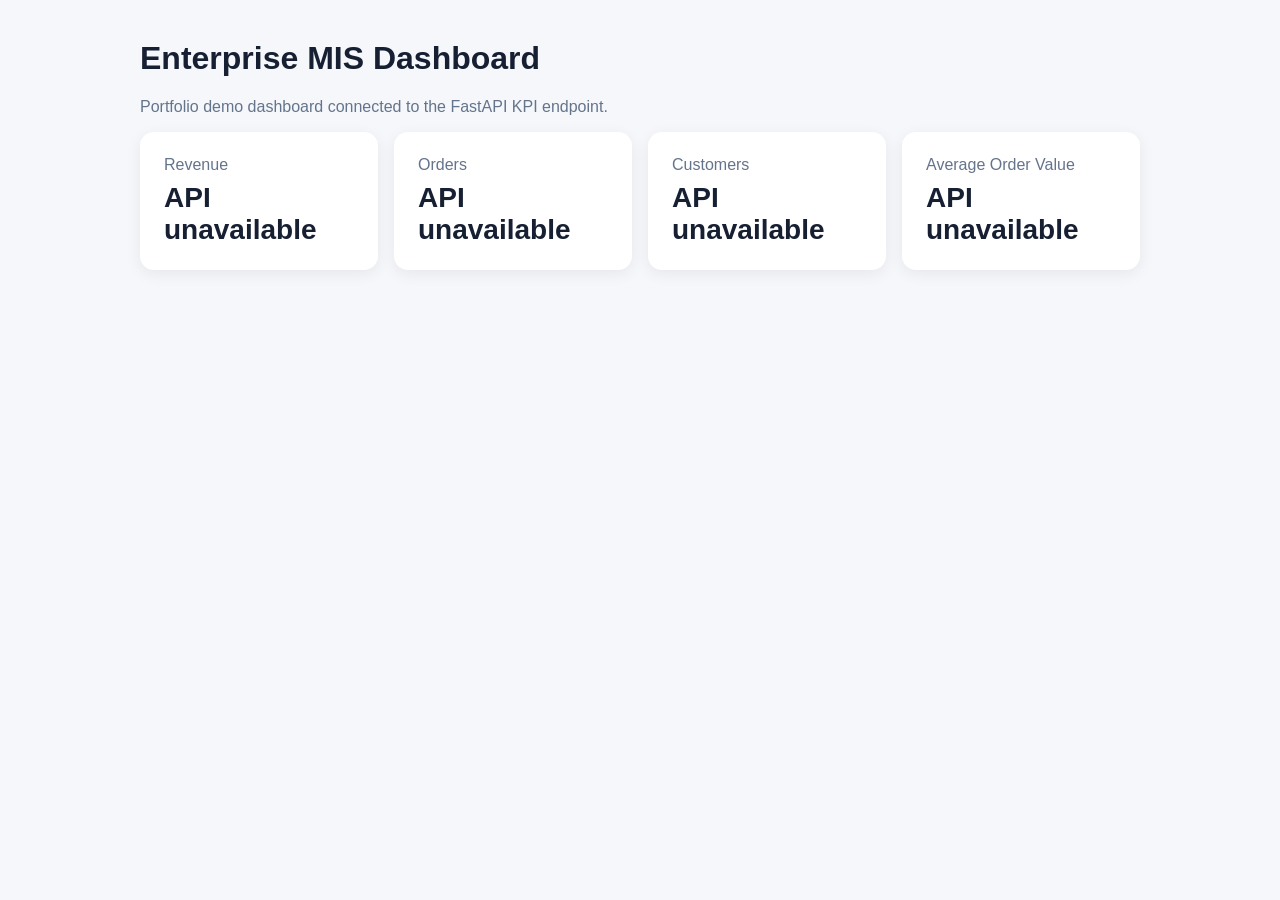
==== enterprise-mis/dashboard/index.html @ 6e2f0bba "Add Enterprise MIS dashboard UI" ====
<!doctype html>
<html lang="en"><head><meta charset="utf-8"><meta name="viewport" content="width=device-width,initial-scale=1"><title>Enterprise MIS Dashboard</title><style>body{font-family:Arial,sans-serif;max-width:1000px;margin:40px auto;padding:0 20px;background:#f5f7fb;color:#172033}.grid{display:grid;grid-template-columns:repeat(auto-fit,minmax(180px,1fr));gap:16px}.card{background:white;padding:24px;border-radius:14px;box-shadow:0 4px 16px #0001}.value{font-size:28px;font-weight:700;margin-top:8px}.muted{color:#64748b}</style></head><body><h1>Enterprise MIS Dashboard</h1><p class="muted">Portfolio demo dashboard connected to the FastAPI KPI endpoint.</p><div class="grid"><div class="card"><div class="muted">Revenue</div><div id="revenue" class="value">Loading...</div></div><div class="card"><div class="muted">Orders</div><div id="orders" class="value">Loading...</div></div><div class="card"><div class="muted">Customers</div><div id="customers" class="value">Loading...</div></div><div class="card"><div class="muted">Average Order Value</div><div id="aov" class="value">Loading...</div></div></div><script>fetch('/api/v1/kpis').then(r=>r.json()).then(d=>{document.getElementById('revenue').textContent='₹'+d.revenue.toLocaleString('en-IN');document.getElementById('orders').textContent=d.orders.toLocaleString('en-IN');document.getElementById('customers').textContent=d.customers.toLocaleString('en-IN');document.getElementById('aov').textContent='₹'+d.average_order_value.toLocaleString('en-IN')}).catch(()=>document.querySelectorAll('.value').forEach(x=>x.textContent='API unavailable'));</script></body></html>
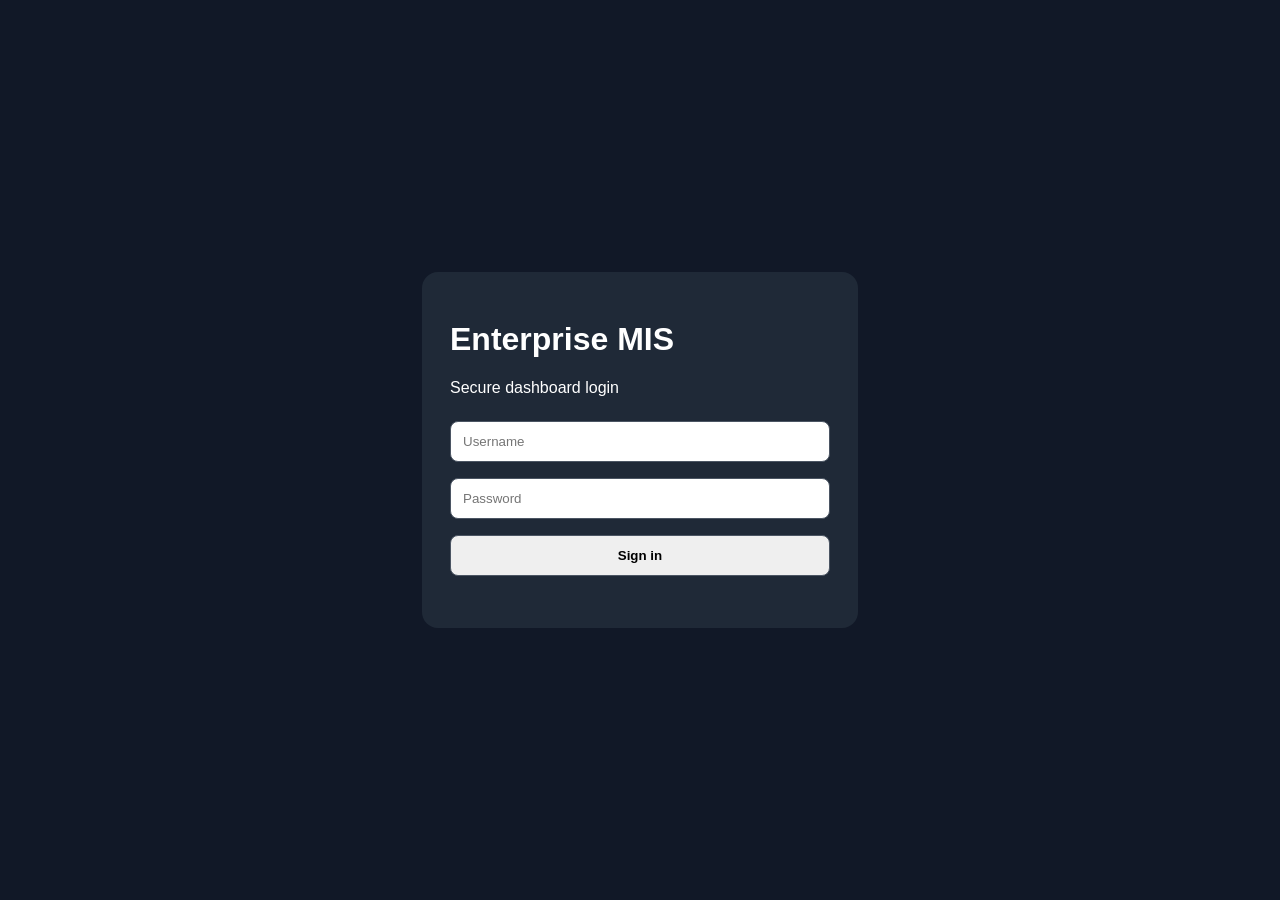
==== commit 28754c8c: "Protect MIS dashboard with login session" ====
--- a/enterprise-mis/dashboard/index.html
+++ b/enterprise-mis/dashboard/index.html
@@ -1,2 +1,3 @@
 <!doctype html>
-<html lang="en"><head><meta charset="utf-8"><meta name="viewport" content="width=device-width,initial-scale=1"><title>Enterprise MIS Dashboard</title><style>body{font-family:Arial,sans-serif;max-width:1000px;margin:40px auto;padding:0 20px;background:#f5f7fb;color:#172033}.grid{display:grid;grid-template-columns:repeat(auto-fit,minmax(180px,1fr));gap:16px}.card{background:white;padding:24px;border-radius:14px;box-shadow:0 4px 16px #0001}.value{font-size:28px;font-weight:700;margin-top:8px}.muted{color:#64748b}</style></head><body><h1>Enterprise MIS Dashboard</h1><p class="muted">Portfolio demo dashboard connected to the FastAPI KPI endpoint.</p><div class="grid"><div class="card"><div class="muted">Revenue</div><div id="revenue" class="value">Loading...</div></div><div class="card"><div class="muted">Orders</div><div id="orders" class="value">Loading...</div></div><div class="card"><div class="muted">Customers</div><div id="customers" class="value">Loading...</div></div><div class="card"><div class="muted">Average Order Value</div><div id="aov" class="value">Loading...</div></div></div><script>fetch('/api/v1/kpis').then(r=>r.json()).then(d=>{document.getElementById('revenue').textContent='₹'+d.revenue.toLocaleString('en-IN');document.getElementById('orders').textContent=d.orders.toLocaleString('en-IN');document.getElementById('customers').textContent=d.customers.toLocaleString('en-IN');document.getElementById('aov').textContent='₹'+d.average_order_value.toLocaleString('en-IN')}).catch(()=>document.querySelectorAll('.value').forEach(x=>x.textContent='API unavailable'));</script></body></html>
+<html lang="en"><head><meta charset="utf-8"><meta name="viewport" content="width=device-width,initial-scale=1"><title>Enterprise MIS Dashboard</title><style>body{font-family:Arial,sans-serif;max-width:1000px;margin:40px auto;padding:0 20px;background:#f5f7fb;color:#172033}.grid{display:grid;grid-template-columns:repeat(auto-fit,minmax(180px,1fr));gap:16px}.card{background:white;padding:24px;border-radius:14px;box-shadow:0 4px 16px #0001}.value{font-size:28px;font-weight:700;margin-top:8px}.muted{color:#64748b}</style></head><body>
+  <script>const token=sessionStorage.getItem('mis_access_token'); if(!token){window.location.href='login.html';}</script><h1>Enterprise MIS Dashboard</h1><p class="muted">Portfolio demo dashboard connected to the FastAPI KPI endpoint.</p><div class="grid"><div class="card"><div class="muted">Revenue</div><div id="revenue" class="value">Loading...</div></div><div class="card"><div class="muted">Orders</div><div id="orders" class="value">Loading...</div></div><div class="card"><div class="muted">Customers</div><div id="customers" class="value">Loading...</div></div><div class="card"><div class="muted">Average Order Value</div><div id="aov" class="value">Loading...</div></div></div><script>fetch('/api/v1/kpis').then(r=>r.json()).then(d=>{document.getElementById('revenue').textContent='₹'+d.revenue.toLocaleString('en-IN');document.getElementById('orders').textContent=d.orders.toLocaleString('en-IN');document.getElementById('customers').textContent=d.customers.toLocaleString('en-IN');document.getElementById('aov').textContent='₹'+d.average_order_value.toLocaleString('en-IN')}).catch(()=>document.querySelectorAll('.value').forEach(x=>x.textContent='API unavailable'));</script></body></html>
